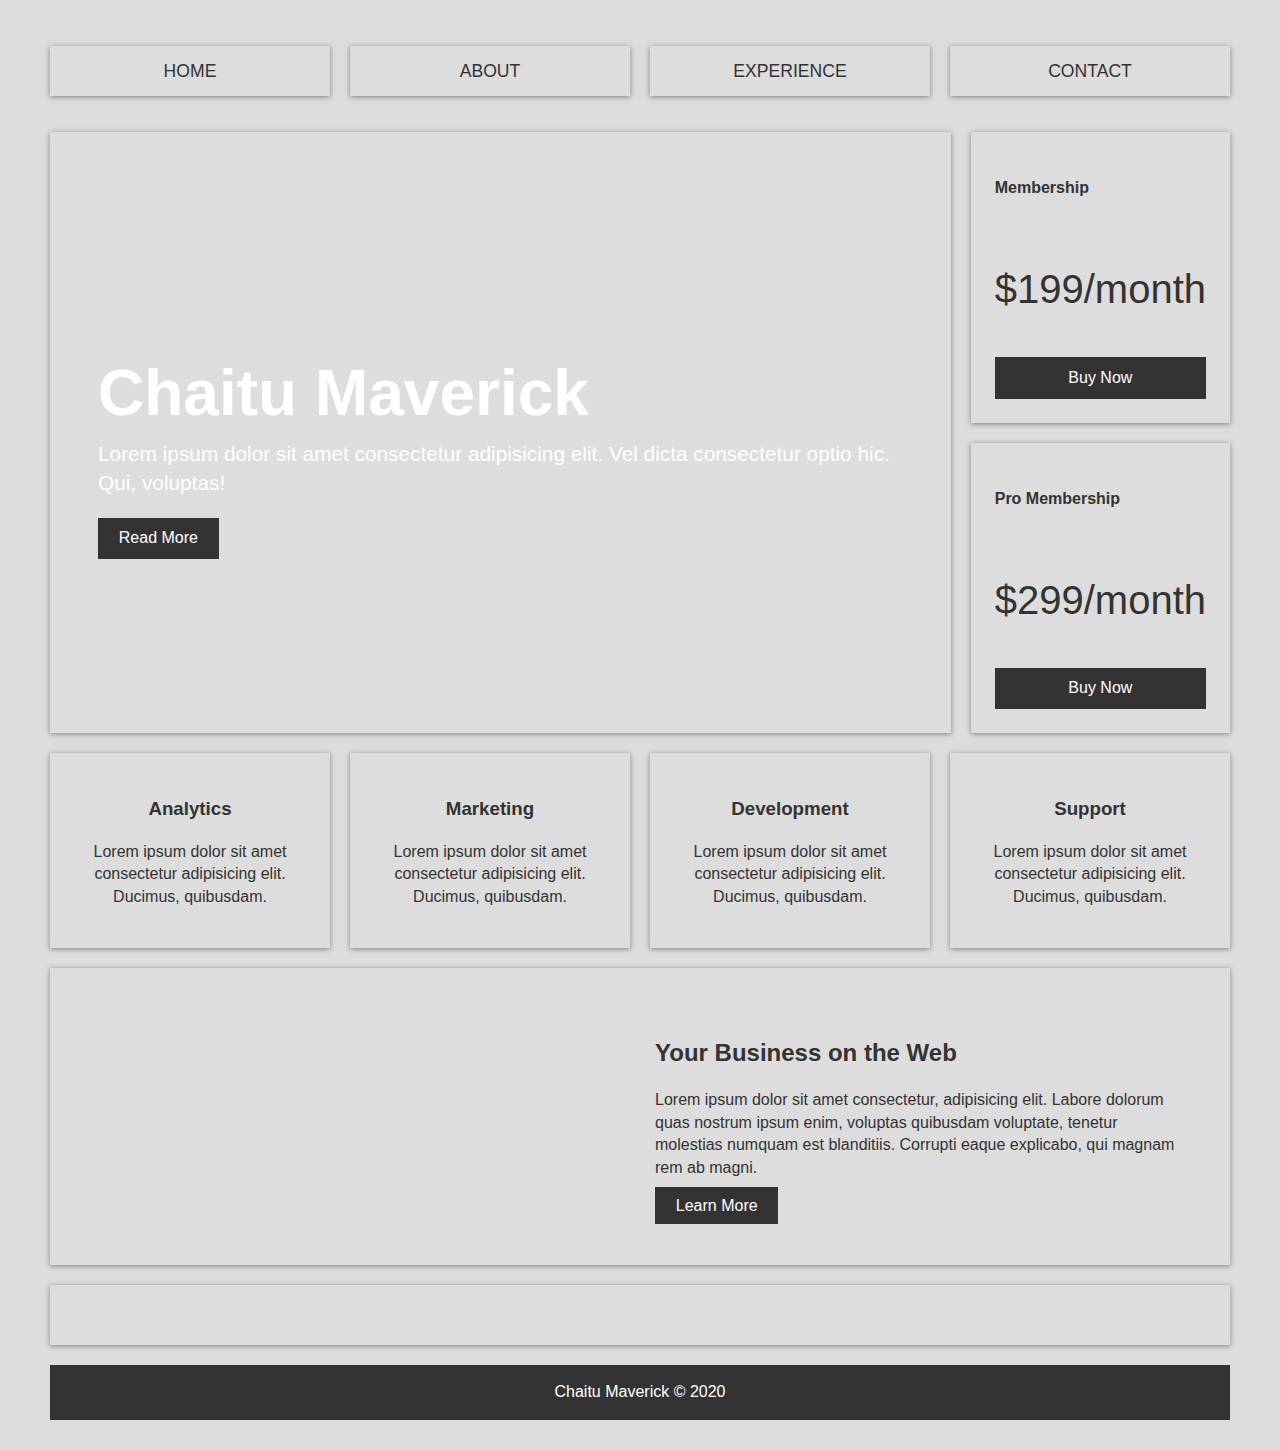
==== index.html @ a721fbcf "CSS on 26 09 2020 CSS Grid by Traversy Media" ====
<!DOCTYPE html>
<html lang="en">
<head>
    <meta charset="UTF-8">
    <meta name="viewport" content="width=device-width, initial-scale=1.0">
    <script src="https://use.fontawesome.com/releases/v5.14.0/js/all.js" data-auto-replace-svg="nest"></script>
    <title>Grid by Traversy Media</title>
    <link rel="stylesheet" href="./css/styles.css">
</head>
<body>
    <div id="wrapper">
        <!-- Navigation Menu-->
        <nav class="main-nav">
            <ul>
                <li><a href="#">Home</a></li>
                <li><a href="#">About</a></li>
                <li><a href="#">Experience</a></li>
                <li><a href="#">Contact</a></li>
            </ul>
        </nav>

        <!-- Top Container-->
        <section class="top-container">
            <header class="showcase">
                <h1>Chaitu Maverick</h1>
                <p>Lorem ipsum dolor sit amet consectetur adipisicing elit. Vel dicta consectetur optio hic. Qui, voluptas!</p>
                <a href="" class="btn">Read More</a>
            </header>
            <div class="top-box top-box-a">
                <h4>Membership</h4>
                <p class="price">$199/month</p>
                <a href="" class="btn">Buy Now</a>
            </div>
            <div class="top-box top-box-b">
                <h4>Pro Membership</h4>
                <p class="price">$299/month</p>
                <a href="" class="btn">Buy Now</a>
            </div>
        </section>

        <!-- Boxes Section-->
        <section class="boxes">
            <div class="box">
                <i class="fas fa-chart-pie fa-4x"></i>
                <h3>Analytics</h3>
                <p>Lorem ipsum dolor sit amet consectetur adipisicing elit. Ducimus, quibusdam.</p>
            </div>
            <div class="box">
                <i class="fas fa-globe fa-4x"></i>
                <h3>Marketing</h3>
                <p>Lorem ipsum dolor sit amet consectetur adipisicing elit. Ducimus, quibusdam.</p>
            </div>
            <div class="box">
                <i class="fas fa-cog fa-4x"></i>
                <h3>Development</h3>
                <p>Lorem ipsum dolor sit amet consectetur adipisicing elit. Ducimus, quibusdam.</p>
            </div>
            <div class="box">
                <i class="fas fa-users fa-4x"></i>
                <h3>Support</h3>
                <p>Lorem ipsum dolor sit amet consectetur adipisicing elit. Ducimus, quibusdam.</p>
            </div>
        </section>

        <!-- Info Section-->
        <section class="info">
            <img src="https://blog.hubspot.com/hubfs/business-plan-1.jpg" alt="">
            <div>
                <h2>Your Business on the Web</h2>
                <p>Lorem ipsum dolor sit amet consectetur, adipisicing elit. Labore dolorum quas nostrum ipsum enim, voluptas quibusdam voluptate, tenetur molestias numquam est blanditiis. Corrupti eaque explicabo, qui magnam rem ab magni.</p>
                <a href="" class="btn">Learn More</a>
            </div>
        </section>

        <!-- PortFolio-->
        <section id="portfolio">
            <img src="https://source.unsplash.com/random/200*200" alt="">
            <img src="https://source.unsplash.com/random/201*200" alt="">
            <img src="https://source.unsplash.com/random/202*200" alt="">
            <img src="https://source.unsplash.com/random/203*200" alt="">
            <img src="https://source.unsplash.com/random/204*200" alt="">
            <img src="https://source.unsplash.com/random/205*200" alt="">
            <img src="https://source.unsplash.com/random/206*200" alt="">
            <img src="https://source.unsplash.com/random/207*200" alt="">
            <img src="https://source.unsplash.com/random/208*200" alt="">
            <img src="https://source.unsplash.com/random/209*200" alt="">
        </section>

        <!-- Footer-->
        <footer>
            <p>Chaitu Maverick &copy; 2020</p>
        </footer>
    </div>
    <!--Wrapper ends-->
</body>
</html>
---- css/styles.css ----
:root {
    --primary: #ddd;
    --dark: #333;
    --light: #ffffff;
    --shadow: 0 1px 5px rgba(104, 104, 104, 0.8);
}

html {
    box-sizing: border-box;
    font-family: Arial, Helvetica, sans-serif;
    color: var(--dark);
}

body {
    background: var(--primary);
    margin: 30px 50px;
    line-height: 1.4;
}

.btn {
    background-color: var(--dark);
    color: var(--light);
    padding: 0.6rem 1.3rem;
    text-decoration: none;
    border: 0;
    text-align: center;
}

img {
    max-width: 90%;
}

#wrapper {
    display: grid;
    grid-gap: 20px;
}

/*
Navigation
*/
.main-nav ul {
    display: grid;
    grid-gap: 20px;
    padding: 0;
    list-style: none;
    grid-template-columns: repeat(4, 1fr);
}

.main-nav a {
    background-color: var(--primary);
    display: block;
    text-decoration: none;
    text-align: center;
    padding: 0.8rem;
    color: var(--dark);
    text-transform: uppercase;
    font-size: 1.1rem;
    box-shadow: var(--shadow);
}

.main-nav a:hover {
    background: var(--dark);
    color: var(--light);
    box-shadow: 0 5px 10px rgba(104, 104, 104, 0.8);;
}

/*
Top Container
*/
.top-container {
    display: grid;
    grid-gap: 20px;
    grid-template-areas: 
    'showcase showcase top-box-a'
    'showcase showcase top-box-b';
}

.showcase {
    grid-area: showcase;
    min-height: 400px;
    background: url('https://blogsmedia.lse.ac.uk/blogs.dir/9/files/2019/07/code.jpg');
    background-size: cover;
    background-position: center;
    padding: 3rem;
    color: white;
    display: flex;
    flex-direction: column;
    align-items: start;
    justify-content: center;
    box-shadow: var(--shadow);
}

.showcase h1 {
    font-size: 4rem;
    margin-bottom: 0;
}

.showcase p {
    font-size: 1.3rem;
    margin-top: 0;
}

.top-box {
    background: var(--primary);
    color: var(--dark);
    display: grid;
    align-items: center;
    justify-content: center;
    box-shadow: var(--shadow);
    padding: 1.5rem;
}

.top-box .price {
    font-size: 2.5rem;
}

.top-box-a {
    grid-area: top-box-a;
}

.top-box-b {
    grid-area: top-box-b;
}

/* 
Boxes Section 
*/
.boxes {
    display: grid;
    grid-gap: 20px;
    grid-template-columns: repeat(auto-fit, minmax(200px, 1fr));
}

.box {
    background: var(--primary);
    text-align: center;
    padding: 1.5rem 2rem;
    box-shadow: var(--shadow);
}

/*
Info 
*/
 .info {
     background: var(--primary);
     box-shadow: var(--shadow);
     display: grid;
     grid-gap: 30px;
     grid-template-columns: repeat(2, 1fr);
     padding: 3rem;
 }

/*
PortFolio
*/
 #portfolio {
     display: grid;
     grid-gap: 20px;
     grid-template-columns: repeat(auto-fit, minmax(200px, 1fr));
     box-shadow: var(--shadow);
 }

 #portfolio img {
     margin: 10px;
     width: 100%;
     box-shadow: var(--shadow);
 }

 /*
 Footer 
*/
footer {
    text-align: center;
    background: var(--dark);
    color: var(--light);
}

/*
Media Queries
*/
@media(max-width: 700px) {
    .top-container {
        grid-template-areas:
        'showcase showcase'
        'top-box-a top-box-b';
    }

    .showcase h1 {
        font-size: 2.5rem;
    }

    .main-nav ul {
        grid-template-columns: 1fr;
    }

    .info {
        grid-template-columns: repeat(1, 1fr);
    }

    .info .btn {
        display: block;
        text-align: center;
        margin: auto;
    }
}

@media(max-width: 500px) {
    .top-container {
        grid-template-areas:
        'showcase'
        'top-box-a'
        'top-box-b';
    }

}
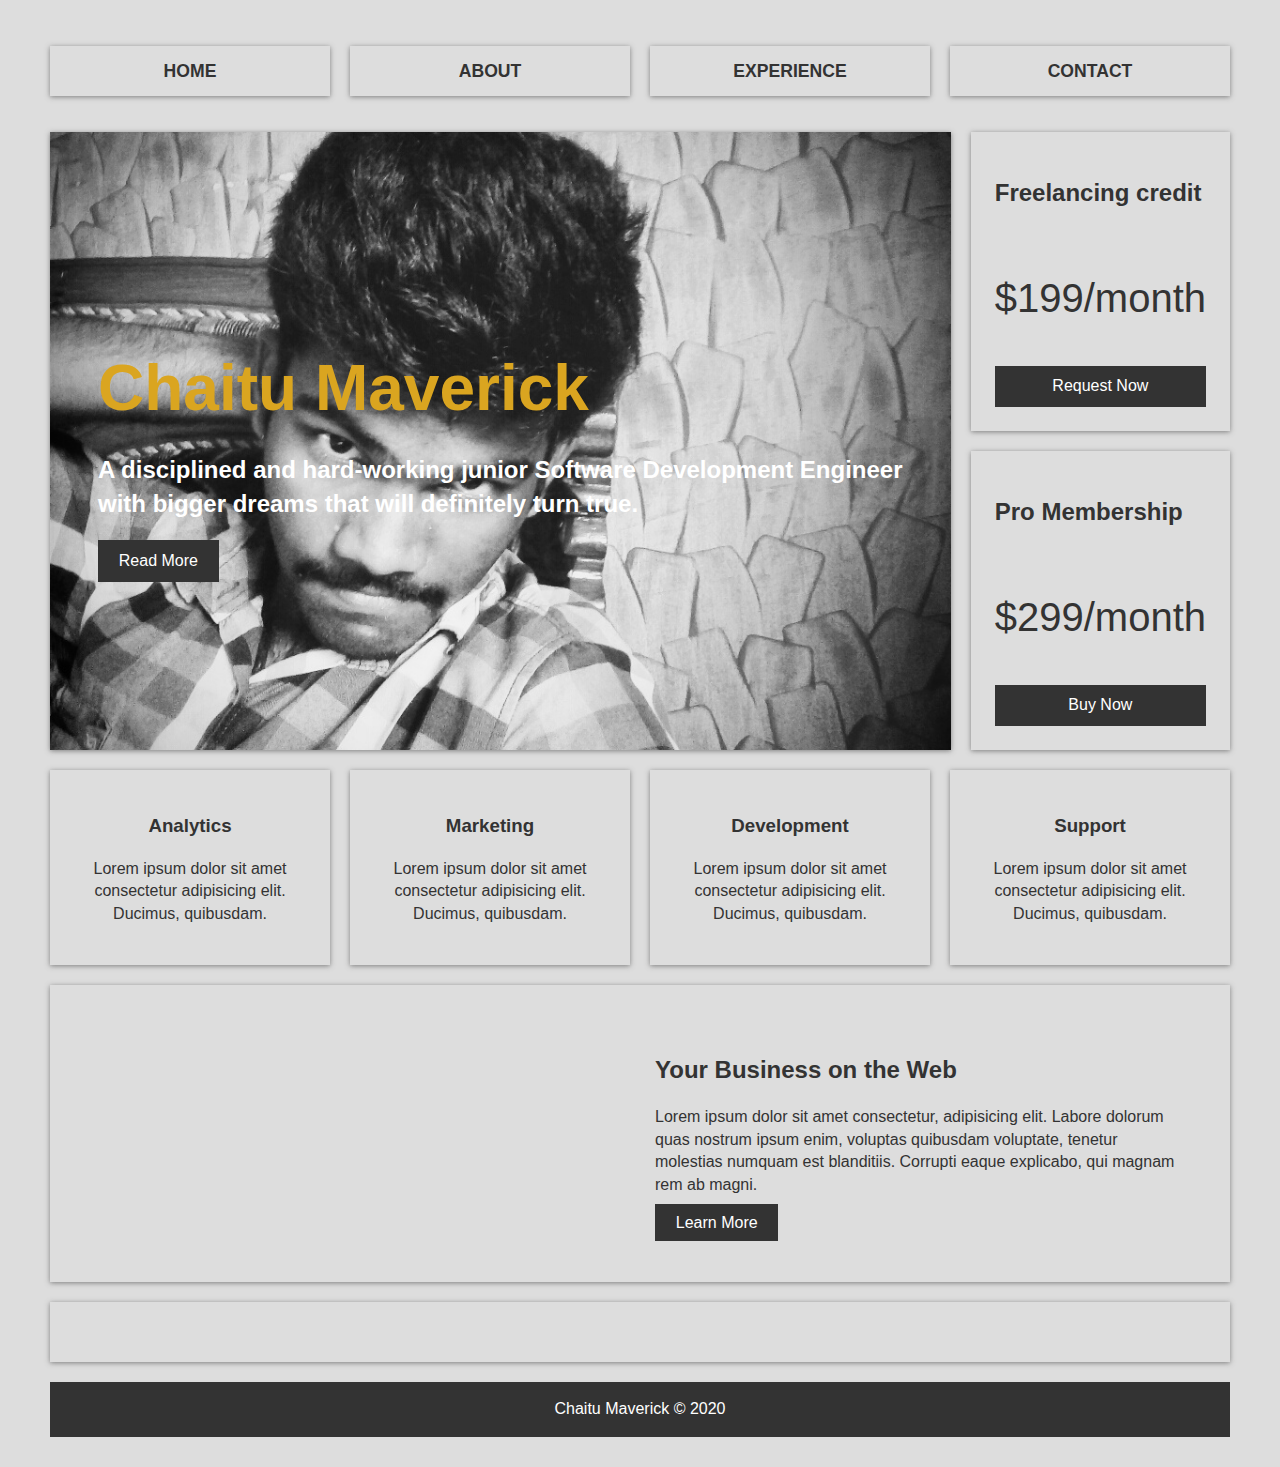
==== commit 461c8461: "Specific changes" ====
--- a/index.html
+++ b/index.html
@@ -23,16 +23,16 @@
         <section class="top-container">
             <header class="showcase">
                 <h1>Chaitu Maverick</h1>
-                <p>Lorem ipsum dolor sit amet consectetur adipisicing elit. Vel dicta consectetur optio hic. Qui, voluptas!</p>
+                <h2>A disciplined and hard-working junior Software Development Engineer with bigger dreams that will definitely turn true.</h2>
                 <a href="" class="btn">Read More</a>
             </header>
             <div class="top-box top-box-a">
-                <h4>Membership</h4>
+                <h2>Freelancing credit</h2>
                 <p class="price">$199/month</p>
-                <a href="" class="btn">Buy Now</a>
+                <a href="" class="btn">Request Now</a>
             </div>
             <div class="top-box top-box-b">
-                <h4>Pro Membership</h4>
+                <h2>Pro Membership</h2>
                 <p class="price">$299/month</p>
                 <a href="" class="btn">Buy Now</a>
             </div>
--- a/css/styles.css
+++ b/css/styles.css
@@ -56,6 +56,7 @@
     text-transform: uppercase;
     font-size: 1.1rem;
     box-shadow: var(--shadow);
+    font-weight: bolder;
 }
 
 .main-nav a:hover {
@@ -78,7 +79,7 @@
 .showcase {
     grid-area: showcase;
     min-height: 400px;
-    background: url('https://blogsmedia.lse.ac.uk/blogs.dir/9/files/2019/07/code.jpg');
+    background: url('../images/IMG_20160615_193929.jpg');
     background-size: cover;
     background-position: center;
     padding: 3rem;
@@ -93,6 +94,7 @@
 .showcase h1 {
     font-size: 4rem;
     margin-bottom: 0;
+    color: goldenrod;
 }
 
 .showcase p {
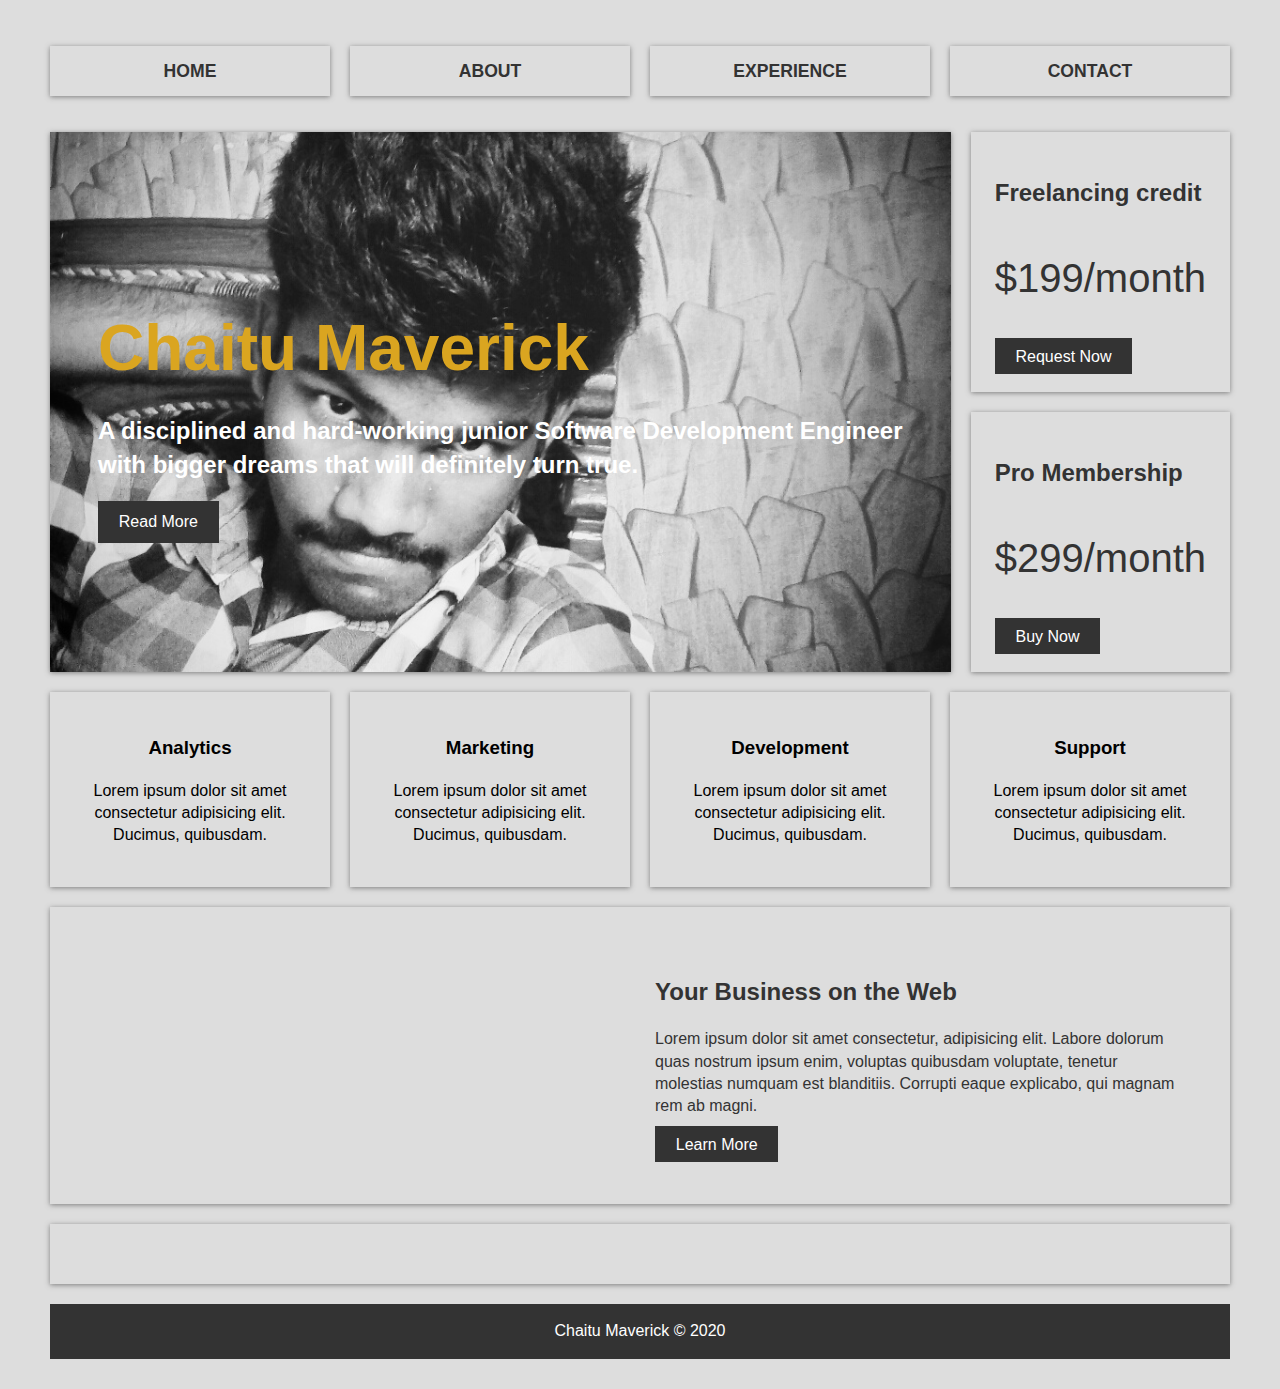
==== commit b1058ae6: "Refactoring" ====
--- a/index.html
+++ b/index.html
@@ -1,96 +1,119 @@
 <!DOCTYPE html>
 <html lang="en">
-<head>
-    <meta charset="UTF-8">
-    <meta name="viewport" content="width=device-width, initial-scale=1.0">
-    <script src="https://use.fontawesome.com/releases/v5.14.0/js/all.js" data-auto-replace-svg="nest"></script>
+  <head>
+    <meta charset="UTF-8" />
+    <meta name="viewport" content="width=device-width, initial-scale=1.0" />
+    <script
+      src="https://use.fontawesome.com/releases/v5.14.0/js/all.js"
+      data-auto-replace-svg="nest"
+    ></script>
     <title>Grid by Traversy Media</title>
-    <link rel="stylesheet" href="./css/styles.css">
-</head>
-<body>
+    <link rel="stylesheet" href="./css/styles.css" />
+  </head>
+  <body>
     <div id="wrapper">
-        <!-- Navigation Menu-->
-        <nav class="main-nav">
-            <ul>
-                <li><a href="#">Home</a></li>
-                <li><a href="#">About</a></li>
-                <li><a href="#">Experience</a></li>
-                <li><a href="#">Contact</a></li>
-            </ul>
-        </nav>
+      <!-- Navigation Menu-->
+      <nav class="main-nav">
+        <ul>
+          <li><a href="#">Home</a></li>
+          <li><a href="#">About</a></li>
+          <li><a href="#">Experience</a></li>
+          <li><a href="#">Contact</a></li>
+        </ul>
+      </nav>
 
-        <!-- Top Container-->
-        <section class="top-container">
-            <header class="showcase">
-                <h1>Chaitu Maverick</h1>
-                <h2>A disciplined and hard-working junior Software Development Engineer with bigger dreams that will definitely turn true.</h2>
-                <a href="" class="btn">Read More</a>
-            </header>
-            <div class="top-box top-box-a">
-                <h2>Freelancing credit</h2>
-                <p class="price">$199/month</p>
-                <a href="" class="btn">Request Now</a>
-            </div>
-            <div class="top-box top-box-b">
-                <h2>Pro Membership</h2>
-                <p class="price">$299/month</p>
-                <a href="" class="btn">Buy Now</a>
-            </div>
-        </section>
+      <!-- Top Container-->
+      <section class="top-container">
+        <header class="showcase">
+          <h1>Chaitu Maverick</h1>
+          <h2>
+            A disciplined and hard-working junior Software Development Engineer
+            with bigger dreams that will definitely turn true.
+          </h2>
+          <a href="" class="btn">Read More</a>
+        </header>
+        <div class="top-box top-box-a">
+          <h2>Freelancing credit</h2>
+          <p class="price">$199/month</p>
+          <a href="" class="btn">Request Now</a>
+        </div>
+        <div class="top-box top-box-b">
+          <h2>Pro Membership</h2>
+          <p class="price">$299/month</p>
+          <a href="" class="btn">Buy Now</a>
+        </div>
+      </section>
 
-        <!-- Boxes Section-->
-        <section class="boxes">
-            <div class="box">
-                <i class="fas fa-chart-pie fa-4x"></i>
-                <h3>Analytics</h3>
-                <p>Lorem ipsum dolor sit amet consectetur adipisicing elit. Ducimus, quibusdam.</p>
-            </div>
-            <div class="box">
-                <i class="fas fa-globe fa-4x"></i>
-                <h3>Marketing</h3>
-                <p>Lorem ipsum dolor sit amet consectetur adipisicing elit. Ducimus, quibusdam.</p>
-            </div>
-            <div class="box">
-                <i class="fas fa-cog fa-4x"></i>
-                <h3>Development</h3>
-                <p>Lorem ipsum dolor sit amet consectetur adipisicing elit. Ducimus, quibusdam.</p>
-            </div>
-            <div class="box">
-                <i class="fas fa-users fa-4x"></i>
-                <h3>Support</h3>
-                <p>Lorem ipsum dolor sit amet consectetur adipisicing elit. Ducimus, quibusdam.</p>
-            </div>
-        </section>
+      <!-- Boxes Section-->
+      <section class="boxes">
+        <div class="box">
+          <i class="fas fa-chart-pie fa-4x"></i>
+          <h3>Analytics</h3>
+          <p>
+            Lorem ipsum dolor sit amet consectetur adipisicing elit. Ducimus,
+            quibusdam.
+          </p>
+        </div>
+        <div class="box">
+          <i class="fas fa-globe fa-4x"></i>
+          <h3>Marketing</h3>
+          <p>
+            Lorem ipsum dolor sit amet consectetur adipisicing elit. Ducimus,
+            quibusdam.
+          </p>
+        </div>
+        <div class="box">
+          <i class="fas fa-cog fa-4x"></i>
+          <h3>Development</h3>
+          <p>
+            Lorem ipsum dolor sit amet consectetur adipisicing elit. Ducimus,
+            quibusdam.
+          </p>
+        </div>
+        <div class="box">
+          <i class="fas fa-users fa-4x"></i>
+          <h3>Support</h3>
+          <p>
+            Lorem ipsum dolor sit amet consectetur adipisicing elit. Ducimus,
+            quibusdam.
+          </p>
+        </div>
+      </section>
 
-        <!-- Info Section-->
-        <section class="info">
-            <img src="https://blog.hubspot.com/hubfs/business-plan-1.jpg" alt="">
-            <div>
-                <h2>Your Business on the Web</h2>
-                <p>Lorem ipsum dolor sit amet consectetur, adipisicing elit. Labore dolorum quas nostrum ipsum enim, voluptas quibusdam voluptate, tenetur molestias numquam est blanditiis. Corrupti eaque explicabo, qui magnam rem ab magni.</p>
-                <a href="" class="btn">Learn More</a>
-            </div>
-        </section>
+      <!-- Info Section-->
+      <section class="info">
+        <img src="https://blog.hubspot.com/hubfs/business-plan-1.jpg" alt="" />
+        <div>
+          <h2>Your Business on the Web</h2>
+          <p>
+            Lorem ipsum dolor sit amet consectetur, adipisicing elit. Labore
+            dolorum quas nostrum ipsum enim, voluptas quibusdam voluptate,
+            tenetur molestias numquam est blanditiis. Corrupti eaque explicabo,
+            qui magnam rem ab magni.
+          </p>
+          <a href="" class="btn">Learn More</a>
+        </div>
+      </section>
 
-        <!-- PortFolio-->
-        <section id="portfolio">
-            <img src="https://source.unsplash.com/random/200*200" alt="">
-            <img src="https://source.unsplash.com/random/201*200" alt="">
-            <img src="https://source.unsplash.com/random/202*200" alt="">
-            <img src="https://source.unsplash.com/random/203*200" alt="">
-            <img src="https://source.unsplash.com/random/204*200" alt="">
-            <img src="https://source.unsplash.com/random/205*200" alt="">
-            <img src="https://source.unsplash.com/random/206*200" alt="">
-            <img src="https://source.unsplash.com/random/207*200" alt="">
-            <img src="https://source.unsplash.com/random/208*200" alt="">
-            <img src="https://source.unsplash.com/random/209*200" alt="">
-        </section>
+      <!-- PortFolio-->
+      <section id="portfolio">
+        <img src="https://source.unsplash.com/random/200*200" alt="" />
+        <img src="https://source.unsplash.com/random/201*200" alt="" />
+        <img src="https://source.unsplash.com/random/202*200" alt="" />
+        <img src="https://source.unsplash.com/random/203*200" alt="" />
+        <img src="https://source.unsplash.com/random/204*200" alt="" />
+        <img src="https://source.unsplash.com/random/205*200" alt="" />
+        <img src="https://source.unsplash.com/random/206*200" alt="" />
+        <img src="https://source.unsplash.com/random/207*200" alt="" />
+        <img src="https://source.unsplash.com/random/208*200" alt="" />
+        <img src="https://source.unsplash.com/random/209*200" alt="" />
+      </section>
 
-        <!-- Footer-->
-        <footer>
-            <p>Chaitu Maverick &copy; 2020</p>
-        </footer>
+      <!-- Footer-->
+      <footer>
+        <p>Chaitu Maverick &copy; 2020</p>
+      </footer>
     </div>
     <!--Wrapper ends-->
-</body>
-</html>+  </body>
+</html>
--- a/css/styles.css
+++ b/css/styles.css
@@ -1,217 +1,218 @@
 :root {
-    --primary: #ddd;
-    --dark: #333;
-    --light: #ffffff;
-    --shadow: 0 1px 5px rgba(104, 104, 104, 0.8);
+  --primary: #ddd;
+  --dark: #333;
+  --light: #ffffff;
+  --black: black;
+  --shadow: 0 1px 5px rgba(104, 104, 104, 0.8);
 }
 
 html {
-    box-sizing: border-box;
-    font-family: Arial, Helvetica, sans-serif;
-    color: var(--dark);
+  box-sizing: border-box;
+  font-family: Arial, Helvetica, sans-serif;
+  color: var(--dark);
 }
 
 body {
-    background: var(--primary);
-    margin: 30px 50px;
-    line-height: 1.4;
+  background: var(--primary);
+  margin: 30px 50px;
+  line-height: 1.4;
 }
 
 .btn {
-    background-color: var(--dark);
-    color: var(--light);
-    padding: 0.6rem 1.3rem;
-    text-decoration: none;
-    border: 0;
-    text-align: center;
+  background-color: var(--dark);
+  color: var(--light);
+  padding: 0.6rem 1.3rem;
+  text-decoration: none;
+  border: 0;
+  text-align: center;
 }
 
 img {
-    max-width: 90%;
+  max-width: 90%;
 }
 
 #wrapper {
-    display: grid;
-    grid-gap: 20px;
+  display: grid;
+  grid-gap: 20px;
 }
 
 /*
 Navigation
 */
 .main-nav ul {
-    display: grid;
-    grid-gap: 20px;
-    padding: 0;
-    list-style: none;
-    grid-template-columns: repeat(4, 1fr);
+  display: grid;
+  grid-gap: 20px;
+  padding: 0;
+  list-style: none;
+  grid-template-columns: repeat(4, 1fr);
 }
 
 .main-nav a {
-    background-color: var(--primary);
-    display: block;
-    text-decoration: none;
-    text-align: center;
-    padding: 0.8rem;
-    color: var(--dark);
-    text-transform: uppercase;
-    font-size: 1.1rem;
-    box-shadow: var(--shadow);
-    font-weight: bolder;
+  background-color: var(--primary);
+  display: block;
+  text-decoration: none;
+  text-align: center;
+  padding: 0.8rem;
+  color: var(--dark);
+  text-transform: uppercase;
+  font-size: 1.1rem;
+  box-shadow: var(--shadow);
+  font-weight: bolder;
 }
 
 .main-nav a:hover {
-    background: var(--dark);
-    color: var(--light);
-    box-shadow: 0 5px 10px rgba(104, 104, 104, 0.8);;
+  background: var(--dark);
+  color: var(--light);
+  box-shadow: 0 5px 10px rgba(104, 104, 104, 0.8);
 }
 
 /*
 Top Container
 */
 .top-container {
-    display: grid;
-    grid-gap: 20px;
-    grid-template-areas: 
-    'showcase showcase top-box-a'
-    'showcase showcase top-box-b';
+  display: grid;
+  grid-gap: 20px;
+  grid-template-areas:
+    "showcase showcase top-box-a"
+    "showcase showcase top-box-b";
 }
 
 .showcase {
-    grid-area: showcase;
-    min-height: 400px;
-    background: url('../images/IMG_20160615_193929.jpg');
-    background-size: cover;
-    background-position: center;
-    padding: 3rem;
-    color: white;
-    display: flex;
-    flex-direction: column;
-    align-items: start;
-    justify-content: center;
-    box-shadow: var(--shadow);
+  grid-area: showcase;
+  min-height: 400px;
+  background: url("../images/IMG_20160615_193929.jpg");
+  background-size: cover;
+  background-position: center;
+  padding: 3rem;
+  color: white;
+  display: flex;
+  flex-direction: column;
+  align-items: start;
+  justify-content: center;
+  box-shadow: var(--shadow);
 }
 
 .showcase h1 {
-    font-size: 4rem;
-    margin-bottom: 0;
-    color: goldenrod;
+  font-size: 4rem;
+  margin-bottom: 0;
+  color: goldenrod;
 }
 
 .showcase p {
-    font-size: 1.3rem;
-    margin-top: 0;
+  font-size: 1.3rem;
+  margin-top: 0;
 }
 
 .top-box {
-    background: var(--primary);
-    color: var(--dark);
-    display: grid;
-    align-items: center;
-    justify-content: center;
-    box-shadow: var(--shadow);
-    padding: 1.5rem;
+  background: var(--primary);
+  color: var(--dark);
+
+  align-items: center;
+  justify-content: center;
+  box-shadow: var(--shadow);
+  padding: 1.5rem;
 }
 
 .top-box .price {
-    font-size: 2.5rem;
+  font-size: 2.5rem;
 }
 
 .top-box-a {
-    grid-area: top-box-a;
+  grid-area: top-box-a;
 }
 
 .top-box-b {
-    grid-area: top-box-b;
+  grid-area: top-box-b;
 }
 
 /* 
 Boxes Section 
 */
 .boxes {
-    display: grid;
-    grid-gap: 20px;
-    grid-template-columns: repeat(auto-fit, minmax(200px, 1fr));
+  display: grid;
+  grid-gap: 20px;
+  grid-template-columns: repeat(auto-fit, minmax(200px, 1fr));
 }
 
 .box {
-    background: var(--primary);
+  background: var(--primary);
+  color: var(--black);
+  text-align: center;
+  padding: 1.5rem 2rem;
+  box-shadow: var(--shadow);
+}
+
+/*
+Info 
+*/
+.info {
+  background: var(--primary);
+  box-shadow: var(--shadow);
+  display: grid;
+  grid-gap: 30px;
+  grid-template-columns: repeat(2, 1fr);
+  padding: 3rem;
+}
+
+/*
+PortFolio
+*/
+#portfolio {
+  display: grid;
+  grid-gap: 20px;
+  grid-template-columns: repeat(auto-fit, minmax(200px, 1fr));
+  box-shadow: var(--shadow);
+}
+
+#portfolio img {
+  margin: 10px;
+  width: 100%;
+  box-shadow: var(--shadow);
+}
+
+/*
+ Footer 
+*/
+footer {
+  text-align: center;
+  background: var(--dark);
+  color: var(--light);
+}
+
+/*
+Media Queries
+*/
+@media (max-width: 700px) {
+  .top-container {
+    grid-template-areas:
+      "showcase showcase"
+      "top-box-a top-box-b";
+  }
+
+  .showcase h1 {
+    font-size: 2.5rem;
+  }
+
+  .main-nav ul {
+    grid-template-columns: 1fr;
+  }
+
+  .info {
+    grid-template-columns: repeat(1, 1fr);
+  }
+
+  .info .btn {
+    display: block;
     text-align: center;
-    padding: 1.5rem 2rem;
-    box-shadow: var(--shadow);
-}
-
-/*
-Info 
-*/
- .info {
-     background: var(--primary);
-     box-shadow: var(--shadow);
-     display: grid;
-     grid-gap: 30px;
-     grid-template-columns: repeat(2, 1fr);
-     padding: 3rem;
- }
-
-/*
-PortFolio
-*/
- #portfolio {
-     display: grid;
-     grid-gap: 20px;
-     grid-template-columns: repeat(auto-fit, minmax(200px, 1fr));
-     box-shadow: var(--shadow);
- }
-
- #portfolio img {
-     margin: 10px;
-     width: 100%;
-     box-shadow: var(--shadow);
- }
-
- /*
- Footer 
-*/
-footer {
-    text-align: center;
-    background: var(--dark);
-    color: var(--light);
-}
-
-/*
-Media Queries
-*/
-@media(max-width: 700px) {
-    .top-container {
-        grid-template-areas:
-        'showcase showcase'
-        'top-box-a top-box-b';
-    }
-
-    .showcase h1 {
-        font-size: 2.5rem;
-    }
-
-    .main-nav ul {
-        grid-template-columns: 1fr;
-    }
-
-    .info {
-        grid-template-columns: repeat(1, 1fr);
-    }
-
-    .info .btn {
-        display: block;
-        text-align: center;
-        margin: auto;
-    }
-}
-
-@media(max-width: 500px) {
-    .top-container {
-        grid-template-areas:
-        'showcase'
-        'top-box-a'
-        'top-box-b';
-    }
-
-}+    margin: auto;
+  }
+}
+
+@media (max-width: 500px) {
+  .top-container {
+    grid-template-areas:
+      "showcase"
+      "top-box-a"
+      "top-box-b";
+  }
+}
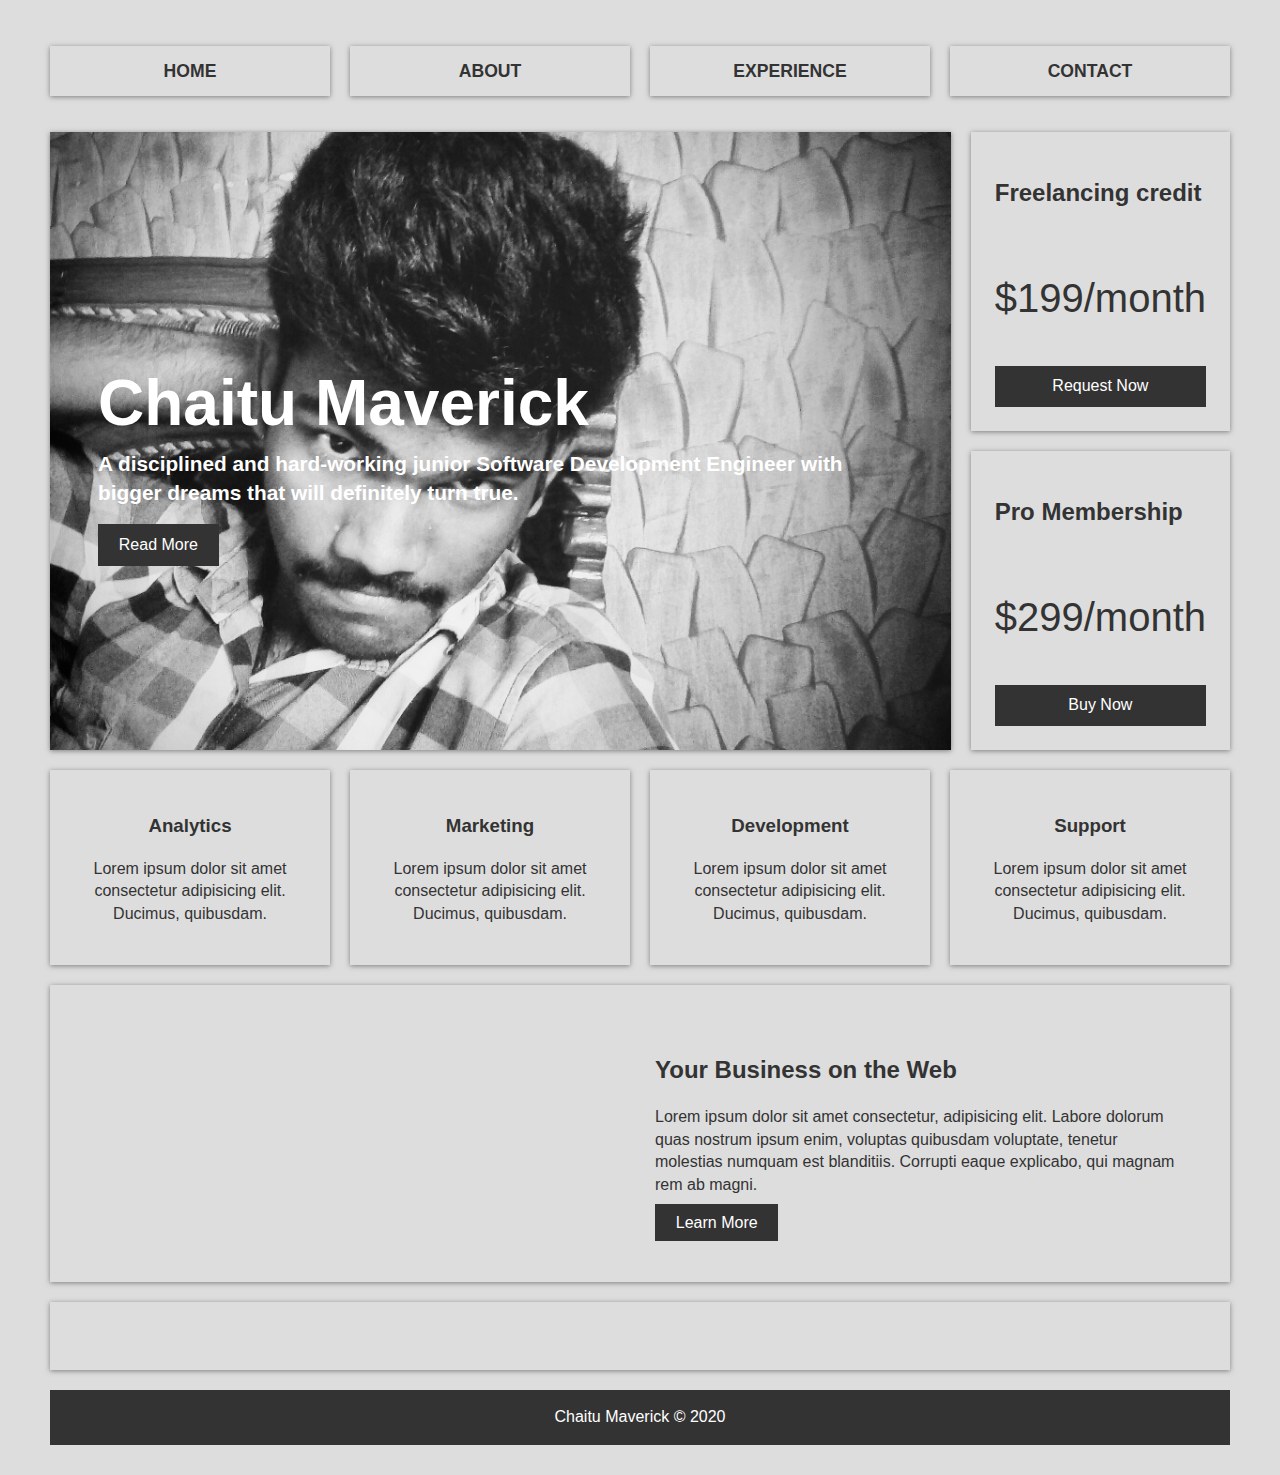
==== commit 7ed891af: "Re-repeat the cloning for more practice" ====
--- a/index.html
+++ b/index.html
@@ -97,16 +97,16 @@
 
       <!-- PortFolio-->
       <section id="portfolio">
-        <img src="https://source.unsplash.com/random/200*200" alt="" />
-        <img src="https://source.unsplash.com/random/201*200" alt="" />
-        <img src="https://source.unsplash.com/random/202*200" alt="" />
-        <img src="https://source.unsplash.com/random/203*200" alt="" />
-        <img src="https://source.unsplash.com/random/204*200" alt="" />
-        <img src="https://source.unsplash.com/random/205*200" alt="" />
-        <img src="https://source.unsplash.com/random/206*200" alt="" />
-        <img src="https://source.unsplash.com/random/207*200" alt="" />
-        <img src="https://source.unsplash.com/random/208*200" alt="" />
-        <img src="https://source.unsplash.com/random/209*200" alt="" />
+        <img src="https://picsum.photos/200" alt="" />
+        <img src="https://picsum.photos/201" alt="" />
+        <img src="https://picsum.photos/202" alt="" />
+        <img src="https://picsum.photos/203" alt="" />
+        <img src="https://picsum.photos/204" alt="" />
+        <img src="https://picsum.photos/205" alt="" />
+        <img src="https://picsum.photos/206" alt="" />
+        <img src="https://picsum.photos/207" alt="" />
+        <img src="https://picsum.photos/208" alt="" />
+        <img src="https://picsum.photos/209" alt="" />
       </section>
 
       <!-- Footer-->
--- a/css/styles.css
+++ b/css/styles.css
@@ -1,11 +1,11 @@
 :root {
   --primary: #ddd;
   --dark: #333;
-  --light: #ffffff;
-  --black: black;
-  --shadow: 0 1px 5px rgba(104, 104, 104, 0.8);
-}
-
+  --light: #fff;
+  --box-shadow: 0 1px 5px rgba(104, 104, 104, 0.8);
+}
+
+/* Border box accounts the width and other padding in the total width. */
 html {
   box-sizing: border-box;
   font-family: Arial, Helvetica, sans-serif;
@@ -18,17 +18,22 @@
   line-height: 1.4;
 }
 
+/* 1rem is by deafult 16px, rem tells the CSS to inherit from the HTML element */
 .btn {
-  background-color: var(--dark);
+  background: var(--dark);
   color: var(--light);
   padding: 0.6rem 1.3rem;
   text-decoration: none;
-  border: 0;
-  text-align: center;
-}
-
+  border: 0px;
+  text-align: center;
+}
+.btn:hover {
+  text-transform: uppercase;
+}
+
+/* max-width allows the element to shrink */
 img {
-  max-width: 90%;
+  max-width: 100%;
 }
 
 #wrapper {
@@ -36,28 +41,26 @@
   grid-gap: 20px;
 }
 
-/*
-Navigation
-*/
+/* Navgation */
 .main-nav ul {
   display: grid;
   grid-gap: 20px;
+  grid-template-columns: repeat(4, 1fr);
   padding: 0;
   list-style: none;
-  grid-template-columns: repeat(4, 1fr);
 }
 
 .main-nav a {
-  background-color: var(--primary);
+  background: var(--primary);
   display: block;
+  text-align: center;
   text-decoration: none;
-  text-align: center;
+  text-transform: uppercase;
   padding: 0.8rem;
   color: var(--dark);
-  text-transform: uppercase;
   font-size: 1.1rem;
-  box-shadow: var(--shadow);
   font-weight: bolder;
+  box-shadow: var(--box-shadow);
 }
 
 .main-nav a:hover {
@@ -66,9 +69,6 @@
   box-shadow: 0 5px 10px rgba(104, 104, 104, 0.8);
 }
 
-/*
-Top Container
-*/
 .top-container {
   display: grid;
   grid-gap: 20px;
@@ -77,6 +77,9 @@
     "showcase showcase top-box-b";
 }
 
+/* Use GRID to align the layouts
+   Use flexbox to align the elements/contents in the layouts
+*/
 .showcase {
   grid-area: showcase;
   min-height: 400px;
@@ -84,33 +87,36 @@
   background-size: cover;
   background-position: center;
   padding: 3rem;
-  color: white;
   display: flex;
   flex-direction: column;
-  align-items: start;
+  align-items: flex-start;
   justify-content: center;
-  box-shadow: var(--shadow);
+  box-shadow: var(--box-shadow);
 }
 
 .showcase h1 {
+  color: var(--light);
   font-size: 4rem;
   margin-bottom: 0;
-  color: goldenrod;
-}
-
-.showcase p {
+}
+
+.showcase h2 {
   font-size: 1.3rem;
   margin-top: 0;
-}
+  color: var(--light);
+}
+
+/* 
+  Top box
+*/
 
 .top-box {
   background: var(--primary);
-  color: var(--dark);
-
+  box-shadow: var(--box-shadow);
+  padding: 1.5rem;
+  display: grid;
   align-items: center;
   justify-content: center;
-  box-shadow: var(--shadow);
-  padding: 1.5rem;
 }
 
 .top-box .price {
@@ -125,9 +131,7 @@
   grid-area: top-box-b;
 }
 
-/* 
-Boxes Section 
-*/
+/* Boxes */
 .boxes {
   display: grid;
   grid-gap: 20px;
@@ -136,53 +140,47 @@
 
 .box {
   background: var(--primary);
-  color: var(--black);
+  box-shadow: var(--box-shadow);
   text-align: center;
   padding: 1.5rem 2rem;
-  box-shadow: var(--shadow);
-}
-
-/*
-Info 
-*/
+}
+
+/* Info */
 .info {
   background: var(--primary);
-  box-shadow: var(--shadow);
+  box-shadow: var(--box-shadow);
   display: grid;
   grid-gap: 30px;
   grid-template-columns: repeat(2, 1fr);
   padding: 3rem;
 }
 
-/*
-PortFolio
-*/
+/* Portfolio */
 #portfolio {
   display: grid;
   grid-gap: 20px;
   grid-template-columns: repeat(auto-fit, minmax(200px, 1fr));
-  box-shadow: var(--shadow);
+  background: var(--primary);
+  padding: 1.5rem;
+  box-shadow: var(--box-shadow);
 }
 
 #portfolio img {
-  margin: 10px;
   width: 100%;
-  box-shadow: var(--shadow);
-}
-
-/*
- Footer 
-*/
+}
+#portfolio img:hover {
+  box-shadow: 0 5px 10px rgba(104, 104, 104, 0.8);
+}
 footer {
-  text-align: center;
   background: var(--dark);
   color: var(--light);
-}
-
-/*
-Media Queries
-*/
+  text-align: center;
+}
+
 @media (max-width: 700px) {
+  .main-nav ul {
+    grid-template-columns: repeat(1, 1fr);
+  }
   .top-container {
     grid-template-areas:
       "showcase showcase"
@@ -193,18 +191,14 @@
     font-size: 2.5rem;
   }
 
-  .main-nav ul {
-    grid-template-columns: 1fr;
-  }
-
   .info {
     grid-template-columns: repeat(1, 1fr);
   }
 
   .info .btn {
+    margin: auto;
+    text-align: center;
     display: block;
-    text-align: center;
-    margin: auto;
   }
 }
 
